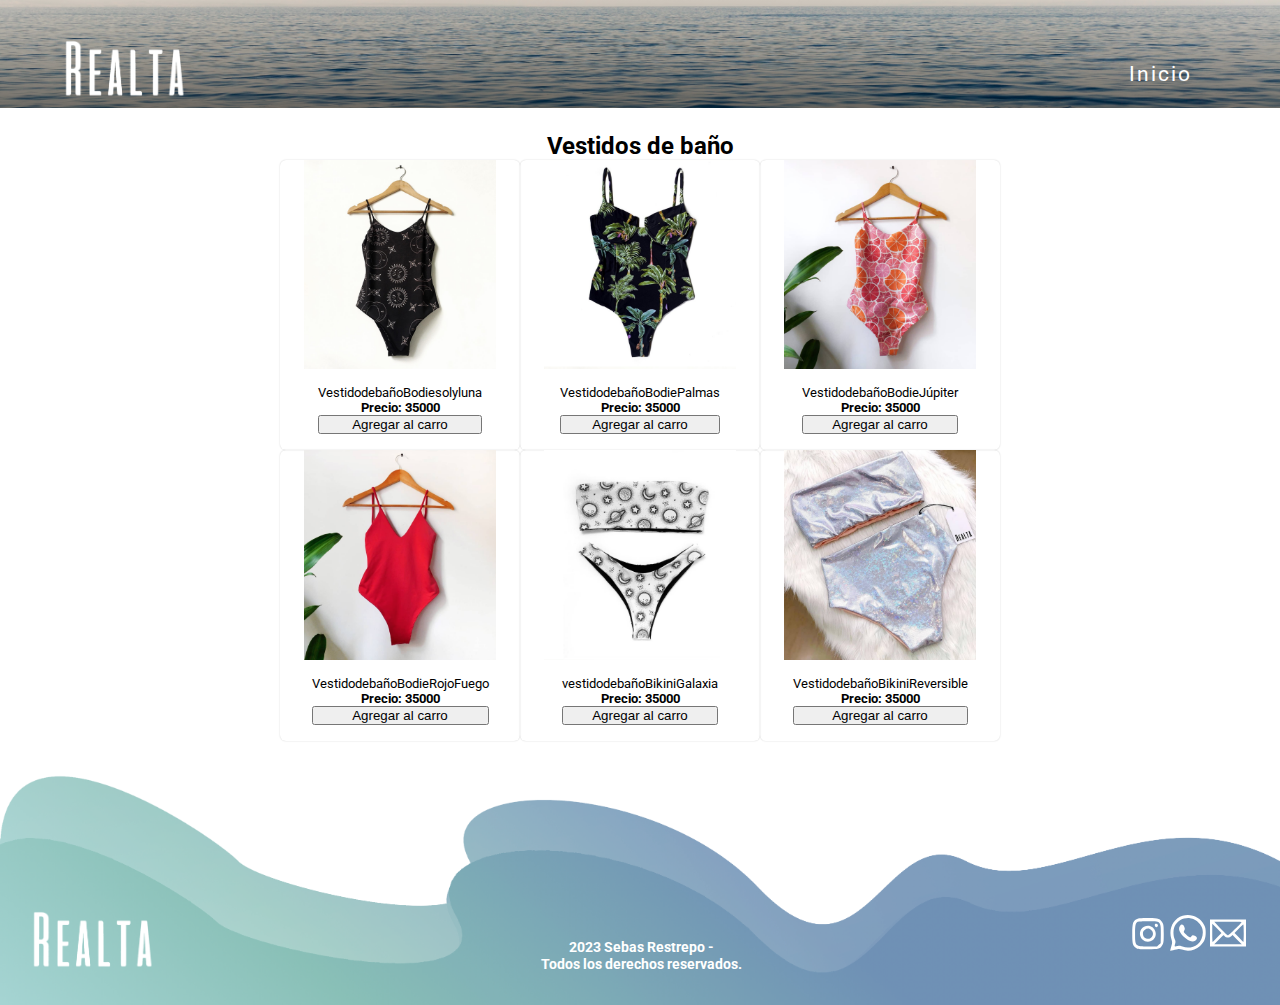
==== index.html @ ef317fd6 "Tercera entregra de javascript" ====
<!DOCTYPE html>
<html lang="en">
<head>
    <meta charset="UTF-8">
    <meta http-equiv="X-UA-Compatible" content="IE=edge">
    <meta name="viewport" content="width=device-width, initial-scale=1.0">
    <link href="/favicon.ico" type="image/x-icon" rel="icon">
    <!-- Link de Bootstrap -->
    <link href="https://cdn.jsdelivr.net/npm/bootstrap@5.3.0-alpha1/dist/css/bootstrap.min.css" rel="stylesheet" integrity="sha384-GLhlTQ8iRABdZLl6O3oVMWSktQOp6b7In1Zl3/Jr59b6EGGoI1aFkw7cmDA6j6gD" crossorigin="anonymous">
    <!--Link del CSS-->
    <link rel="stylesheet" href="../css/styles.css">
    <!--Link de iconos-->
    <link rel="stylesheet" href="https://cdnjs.cloudflare.com/ajax/libs/font-awesome/6.4.0/css/all.min.css" integrity="sha512-iecdLmaskl7CVkqkXNQ/ZH/XLlvWZOJyj7Yy7tcenmpD1ypASozpmT/E0iPtmFIB46ZmdtAc9eNBvH0H/ZpiBw==" crossorigin="anonymous" referrerpolicy="no-referrer" />
    <!--Link de Tipografía-->
    <link rel="preconnect" href="https://fonts.googleapis.com">
    <link rel="preconnect" href="https://fonts.gstatic.com" crossorigin>
    <link href="https://fonts.googleapis.com/css2?family=Roboto:wght@300;700&display=swap" rel="stylesheet">
    <!-- Link de otra tipografia -->
    <link rel="preconnect" href="https://fonts.googleapis.com"><link rel="preconnect" href="https://fonts.gstatic.com" crossorigin><link href="https://fonts.googleapis.com/css2?family=Sevillana&family=Staatliches&display=swap" rel="stylesheet">
    <title>Vestidos</title>
</head>
<!--Se agregan clases para agregar los estilos por clases desde CSS-->
<body>
    <!-- Seccion 1 Encabezado del proyecto-->
    <!--Menú de navegación-->
    <header class="encabezado">

        <nav class="nav contenedor" id="nav">
            <h2 class="nav__logo"><a href="index.html"><img src="img/LogoRealta copia2.png" alt="LogoRealta" class="logo"></a></h2>
            <ul class="nav__links">
                <li class="nav__item">
                    <a href="index.html" class="nav__link">Inicio</a>
                <li class="nav__item">
                    <a href="pages/cart.html" class="nav__link"><i class="fa-solid fa-bag-shopping"></i><span class="notifi">1</span></a>
                </li>
            </ul>
            <a href="#nav" class="nav__hamburguer">
                <img src="img/menu.svg" class="nav__icon">
            </a>
            <a href="#" class="nav__close">
                <img src="img/close.svg" class="nav__icon">
            </a>
        </nav>
              
    </header>

    <main>
        <section>
            <h2>Vestidos de baño</h2>
            <div id="cproductos" class="cproductos">
                
            </div>
        </section>
    </main>

    <footer class="piePagina">
        <div class="piePagina__logo">
            <figure>
                <a href="index.html"><!--Para facilidad del usuario se agrega link de la página principal al logo-->
                    <img src="img/LogoRealta copia2.png" alt="LogoRealta" class="logo">
                </a> 
            </figure>
        </div>
        <div class="piePagina__text">
            <p>2023 Sebas Restrepo -<span>Todos los derechos reservados.</span></p>
        </div>
        <div class="piePagina__redes">
            <a href="https://www.instagram.com/realta_/" target="_blank"> <img src="img/instagramlogo.svg" class="iconInsta"></a>
            <a href="https://api.whatsapp.com/send?phone=573117373300&text=Hola%20Realta!%20%0AQuisiera%20informaci%C3%B3n%20sobre%20tus%20productos.%20%F0%9F%8C%9C" target="_blank"> <img src="img/whatsapplogo.svg" class="iconWhats"></a>
            <a href="mailto:realta@gmail.com?subject=Contacto&body=Quiero conocer las ofertas de realta"></ahref> <img src="img/emaillogo.svg" class="iconMail"></a>
        </div>
    </footer>
<script src="scripts/main1.js"></script>
<script src="https://cdn.jsdelivr.net/npm/bootstrap@5.3.0-alpha1/dist/js/bootstrap.bundle.min.js" integrity="sha384-w76AqPfDkMBDXo30jS1Sgez6pr3x5MlQ1ZAGC+nuZB+EYdgRZgiwxhTBTkF7CXvN" crossorigin="anonymous"></script>
<!--Script JavaScript-->

</body>
</html>
---- css/styles.css ----
/* Establecemos que todos los elementos del documento tengan un margen, padding y un box-sizing igual a cero */
/*Mobile First*/
*{
    margin: 0;
    padding: 0;
    box-sizing: border-box;
}
/* Establecemos la fuente de texto para todo el documento */
body{
    font-family: 'Roboto', sans-serif;
}
/* Establecemos un contenedor para centrar los elementos y evitar que se sobresalgan del límite de la página */
.contenedor{
    margin: 0 auto;/* Centramos el contenedor */
    width: 90%;/* Establecemos un ancho del 90% */
    max-width: 1200px;/* Establecemos un ancho máximo */
    overflow: hidden;/* Ocultamos cualquier contenido que sobresalga */ 
    z-index: 10;    
}
/* Establecemos un estilo para el encabezado */
.encabezado{
    background-image: 
    linear-gradient(rgba(0, 0, 0, 0.1), rgba(0, 0, 0, 0.5)),
    url('../img/Background1.jpg');/* Establecemos una imagen de fondo, además utilizamos dos colores: uno con una transparencia del 10% (rgba(0, 0, 0, 0.1)) y otro con una transparencia del 20% (rgba(0, 0, 0, 0.2)) */
    background-size: cover;/* Ajustamos la imagen al tamaño del contenedor */
    background-position: center;
    background-size: cover;
    width: 100%;
    min-height: 15vh;/* Establecemos una altura mínima */
    height: 15vh;/* Establecemos una altura igual a la pantalla  */
    color: #fff;/* Establecemos el color de texto */ 
    position: sticky;
    top: 0;
    
}
/* Establecemos estilos para el menú de navegación */
.nav{
    /* Establecemos variables para controlar el estado del menú */
    --state-close: scale(0);/*se escalará en un 0%, es decir, desaparecerá*/
    --state-hamburguer:scale(1);/*se escalará en un 100%, es decir, aparecerá*/
    --state-menu: translate(-100%);/*se moverá hacia la izquierda en un 100% de su tamaño, es decir, desaparecerá de la pantalla*/
    padding: 40px 0;/* Establecemos un padding superior e inferior */
    display: grid;/* Utilizamos una grilla para organizar los elementos */
    justify-content: space-between;/* Justificamos los elementos en el espacio entre el logo y el botón de menú */
    align-items: center;/* Alineamos los elementos en el centro */
    grid-template-columns: repeat(2, max-content);/* una cuadrícula de 2 columnas cuyo tamaño se ajusta al contenido más grande dentro de cada columna */
    z-index: 10;/* Establecemos el orden de los elementos */

}
/* Establecemos un estilo para cuando el menú esté activo */
.nav:target{
    --state-menu: translate(0);/*  Mostramos el menú */
    --state-close: scale(1);/* Mostramos el botón de cerrar */
    --state-hamburguer:scale(0);/* Ocultamos el botón de menú */ 
}
/* Establecemos estilos para el logo */
.nav__logo{
    font-size: 2.5rem;/* Establecemos el tamaño del texto es una guía cuando la imagen del logo no esta */
    z-index: 10;/* Establecemos el orden de los elementos */
}
/* Establecemos estilos para la imagen del logo */
.logo{
    height: 2.4rem;/* Establecemos una altura para la imagen */
}

.nav__hamburguer, 
.nav__close{
    cursor: pointer;/* Establecemos el cursor como pointer para indicar que son clickeables */
    grid-column: -2/-1;/* Posicionamos los 2 botones en la última columna */
    grid-row: 1/2;/* Posicionamos los 2 botones en la primera fila */
    transition: .4s transform;/* Establecemos una transición para cuando se active el menú */

}

.nav__hamburguer{
    transform: var(--state-hamburguer);/*Permite que cambie su apariencia dinámicamente en función del valor asignado a la variable*/
}

.nav__close{
    transform: var(--state-close);
}

.nav__icon{
    width: 40px;
}

.nav__links{
    background-color: #000;/* Establecemos un color de fondo */
    position: absolute;/* Posicionamos los enlaces en una posición absoluta */
    top: 0;/* Posicionamos los enlaces en la parte superior */
    bottom: 0;/* Posicionamos los enlaces en la parte inferior */
    left: 0;/* Posicionamos los enlaces en la parte izquierda */
    right: 0;/* Posicionamos los enlaces en la parte derecha */
    padding: 0;/* Establecemos un padding igual a cero */

    display: grid;/* Utilizamos una grilla para organizar los enlaces */
    align-content: center;/* Alineamos los enlaces al centro */
    gap: 2em;/* Establecemos un espacio entre los enlaces */
    padding-left: 5%;/* Establecemos un padding izquierdo */

    transform: var(--state-menu); /* Utilizamos la variable para controlar la posición del menú */
    transition: .3s transform;/* Establecemos una transición para cuando se active el menú */
    position:sticky;
    top: 0%;
    z-index: 10;
}
/* Establecemos estilos para los enlaces del menú secundario */
.secmenu{
    list-style: none;/* Quitamos los viñetas de la lista secundaria*/
}
.secmenu__li--a{
    color: #fff;/* Establecemos el color de texto */
    text-decoration: none;/* Quitamos la decoración de los enlaces */
    font-size: 1rem;/* Establecemos el tamaño del texto */
    letter-spacing: 2px;/* Establecemos el espaciado entre letras */
    margin-left: 10px;
    padding: 10px;
}
/* Establecemos estilos para los elementos de la lista del menú principal */
.nav__item{
    list-style: none;/* Quitamos los viñetas de la lista */
}
.nav__item--sec{
    list-style: none;/* Quitamos los viñetas de la lista */
}
/* Establecemos estilos para los enlaces del menú principal */
.nav__link{
    color: #fff; /* Establecemos el color de texto */
    text-decoration: none;/* Quitamos la decoración de los enlaces */
    font-size: 1.2rem;/* Establecemos el tamaño del texto */
    letter-spacing: 2px;/* Establecemos el espaciado entre letras */
}

 
/* Estilos del Main */
main{
    display: flex;
    flex-direction: column;
    align-items: center;
    text-align: center;
    padding: 1.5rem;
}
.banner1{
    margin: 1rem;
    width: 80%;
    flex-direction: column;

}

.masVistos__h3{
    background-color: transparent;
    text-decoration: none;
    text-transform: uppercase;
    font-size: 1.3rem;
    border: 1px solid white;
    letter-spacing: 0.001rem;
    padding: 0;
    margin-bottom:1rem ;
    transition: 0.5s;
    display: flex;
    align-items: center;
    justify-content: center;
    font-family: 'Staatliches', cursive;

}
.productosBanner img{
    border-radius: 2px;
    box-shadow: 0rem 0.2rem 0.7rem rgba(0, 0, 0, 0.5);
}

main img{
    width: 80%; 
}

.c-img{
    filter: brightness(0.8);
}

.slider{
    display: flex;
    max-width: 40rem;
    width: 100%;
    border-radius: 2px;
    box-shadow: 0rem 0.5rem 0.7rem rgba(0, 0, 0, 0.5);

}
.slider img{
    width: 100%;
    scroll-snap-align: center;
    
} 

.piePagina{
    background-image: url(../img/FooterBackground1.png);
    background-repeat: no-repeat;
    background-size: cover;
    display: flex;
    justify-content: space-between;
    align-items: flex-end;
    text-align: center;
    height: 15rem;
    padding: 2rem;
}
.piePagina__text{
    font-family: 'Roboto', sans-serif;
    font-weight: bold;
    font-size: 0.9rem;
    color: #fff;
    display: none;
}
.piePagina__text p span{
    display: flex;
    
}
.piePagina__redes{
        display: flex;
      
}
.piePagina__redes img{
    height: 2.5rem;
    margin-bottom: 1rem;
    filter: invert(100%);
    padding: 5%;  
}

/*Pagina de vestidos y Algo más*/
/*Mobile first*/

.cproductos{
    display:grid;
    grid-template-columns: 1fr 1fr 1fr;
    grid-template-rows:  auto;
    grid-template-areas: 
    "img img img"
    "p p p";
    

}
/* .productos{
    display:grid;
    grid-template-columns: 1fr 1fr 1fr;
    grid-template-rows:  auto;
    grid-template-areas: 
    "img img img"
    "p p p";
} */
.productos__producto{
    max-width: 15rem;
    display: flex;
    flex-flow: column;
    border-radius: 6px;
    box-shadow: 0 0 0.1rem rgba(0, 0, 0, 0.2);
    align-items: center;
}
.productos__informacion{
    border-top: 1px rgb(230, 230, 230);
    padding: 1rem;
    display: flex;
    flex-flow: column;
    text-align: center;
    font-size: 0.8rem; 
}
.precio{
    font-weight: bold;
}
.productos__producto img{
    grid-area:img;
}
.productos__informacion{
    grid-area:p;
    justify-content: space-between;
    border-top: 1px rgb(230, 230, 230);
    padding: 1rem;
    display: flex;
    flex-flow: column;
}


/* Establecemos una regla de media query para cuando la pantalla sea de 600px */
/*Tablet*/
@media screen and (min-width:600px) {
    .encabezado{
        background-image: 
        linear-gradient(rgba(0, 0, 0, 0.1), rgba(0, 0, 0, 0.5)),
        url('../img/Background1.jpg');/* Establecemos una imagen de fondo, además utilizamos dos colores: uno con una transparencia del 10% (rgba(0, 0, 0, 0.1)) y otro con una transparencia del 20% (rgba(0, 0, 0, 0.2)) */
        background-repeat: no-repeat;/* Ajustamos la imagen al tamaño del contenedor */
        background-position: center;
        background-size: cover;
        min-height: 12vh;/* Establecemos una altura mínima */
        height: 12vh;/* Establecemos una altura igual a la pantalla  */
        color: #fff;/* Establecemos el color de texto */ 
    }

    /* Ocultamos el botón de menú y mostramos el menú */
    .nav{
        --state-hamburguer:scale(0);
        --state-menu: translate(0);
    }
    /* Ocultamos el botón de cerrar cuando el menú esté activo */
    .nav:target{
        --state-close: scale(0);
    }
    /* Removemos la posición absoluta y el color de fondo de los enlaces del menú */
    .nav__links{
        padding: 0;
        background-color: unset;
        position: unset;
        gap: 1.5em;/* Establecemos un espacio entre los enlaces */
        grid-auto-flow: column;/* Establecemos que los enlaces se organizarán en columnas */
    
        transform: unset;/* Removemos la transformación */

        grid-column: -2/-1; /* Posicionamos los enlaces en la última columna */
        grid-row: 1/2;/* Posicionamos los enlaces en la primera fila */
    }
    /* Establecemos estilos para los enlaces del menú principal cuando la pantalla es mayor a 768px */
    .nav__link{
        font-size: 1rem;/* Establecemos el tamaño del texto */
        letter-spacing: none;/* Removemos el espaciado entre letras */
    }
    /* Establecemos un estilo al pasar el cursor sobre los elementos de la lista del menú principal */
    .nav__item:hover{
        transform: scale(1);/* Aumentamos el tamaño del elemento */
        box-shadow: 0px 0px 5px 0px rgba(0, 0, 0, 0.5);/* Establecemos una sombra */
        visibility: visible;/* Hacemos visible el elemento */
        opacity: 1;
    }
     /* Establecemos un estilo al pasar el cursor sobre los elementos de la lista del menú secundario */
    .nav__item--sec:hover .secmenu{
        transform: scale(1);/* Aumentamos el tamaño del elemento */
        box-shadow: 0px 0px 5px 0px rgba(0, 0, 0, 0.5);/* Establecemos una sombra */
        display: block;/* Mostramos el menú secundario */
    }
    .notifi{
        display: none;
    }

    /* Establecemos estilos para el menú secundario */
    
    .secmenu{
        width: 200px;/* Establecemos un ancho */
        display: flex;/* Utilizamos flexbox para organizar los elementos */
        flex-direction: column;/* Establecemos que los elementos se organizarán en columnas */
        align-items: center; /* Alineamos los elementos al centro*/
        color: #fff;
        position: absolute;/* Posicionamos el menú secundario en una posición absoluta */
        top: 75px;
        display: none;
        box-shadow: 0px 0px 5px 0px rgba(0, 0, 0, 0.5);
        z-index: 10;
        list-style: none;
        background-color:white;
    }
    .nav__item--sec a:hover{
        transform: scale(1);/* Aumentamos el tamaño del elemento */
        box-shadow: 0px 0px 5px 0px rgba(0, 0, 0, 0.5);/* Establecemos una sombra */
        display: block;/* Mostramos el menú secundario */
    }
    .secmenu__li--a{
        display: block;
        color: black;
        padding: 1px;
        margin-left: 0;
        text-decoration: none;/* Quitamos la decoración de los enlaces */
    }
    .secmenu__li{
        text-decoration: none;
    }
    .secmenu__li--a:hover{
        transform: scale(1);/*cambia su tamaño (escalando) cuando el cursor del mouse está sobre él*/
    }
    .piePagina{
        background-image: url(../img/FooterBackground1.png);
        background-repeat: no-repeat;
        background-size: fixed;
        background-position: 90% 10%;
        display: flex;
        justify-content: space-between;
        align-items: flex-end;
        text-align: center;
        height: 15rem;
        padding: 2rem;
    }

    .piePagina__text{
        display: block;
        font-family: 'Roboto', sans-serif;
        font-weight: bold;
        font-size: 0.9rem;
        color: #fff;
    }
}
    /*Pagina de vestidos y Algo más*/
    .productos{
/*         display: flex;
        gap: 1rem;
        margin-top: 2rem;
        
    } */
    .productos__producto{
        max-width: 280px;
        display: flex;
        flex-flow: column;
        border-radius: 6px;
        box-shadow: 0 0 0.1rem rgba(0, 0, 0, 0.2);
        cursor: pointer;
        transition-property: box-shadow;
        transition-duration: 0.3s;
    }
    .productos__producto select{
        display: block;
        height: 30px;
        padding: 6px;
        font-size: 15px;
        margin: 5px;
    }
    .productos__producto input{
        width: 40px;
        height: 30px;
        padding: 6px;
        font-size: 15px;
        margin: 10px;
    }
    .productos__producto button{
        margin-bottom: 10px;
    }

    .productos__producto:hover{
        box-shadow: 0 0 1.5rem rgba(0, 0, 0, 0.2);
    }
    .productos__producto > img{
        width: 100%;
        object-fit: cover;
    }
    .productos__informacion{
        border-top: 1px rgb(230, 230, 230);
        padding: 1rem;
        display: flex;
        flex-flow: column;
    }
    .precio{
        font-size: 1rem;
        font-weight: bold;
    }
    /*Pagina de personalizados*/
    .contenedorSeccion__Personalizadosblog--p1{

        font-size:1.5rem;
    }
    .contenedorSeccion__Personalizadosblog--p2{

        font-size:1.5rem;
    }
    .img1Perso{
        grid-area: img1;
        width: 100%;
    }
    .img2Perso{
        grid-area: img2;
        width: 100%;
    }
    .SeccionFr img{
        width: 40%;
    }
 
}




/* Establecemos una regla de media query para cuando la pantalla sea de 1024px */
/* Estilos de pantalla de escritorio */
@media screen and (min-width:1024px){
    .logo{
        height: 3.6rem;/* Establecemos una altura para la imagen */
    }

    .productosBanner img{
        border-radius: 2px;
        box-shadow: 0rem 0.2rem 0.7rem rgba(0, 0, 0, 0.5);
        width: 80%; 
    }
    .masVistos{
    display: flex;
    }
    .masVistos__h3{
        font-size: 2.6rem;
    }
    .nav__link{
        color: #fff; /* Establecemos el color de texto */
        text-decoration: none;/* Quitamos la decoración de los enlaces */
        font-size: 1.3rem;/* Establecemos el tamaño del texto */
        letter-spacing: 2px;/* Establecemos el espaciado entre letras */
    }

    .piePagina{
        background-image: url(../img/FooterBackground1.png);
        background-repeat: no-repeat;
        background-size: fixed;
        background-position: 95% 5%;
        display: flex;
        justify-content: space-between;
        align-items: flex-end;
        text-align: center;
        height: 15rem;
        padding: 2rem;
    }

    .SeccionFr {
        grid-column: 1/13;
        width: min(60rem, 100% );
        margin: 0 auto;
        margin-bottom: 3rem;
    }
    
    .SeccionFr fieldset {
        border: none;
    }
    .SeccionFr legend {
        text-align: center;
        font-size: 2rem;
        font-weight: 600;
    }
}
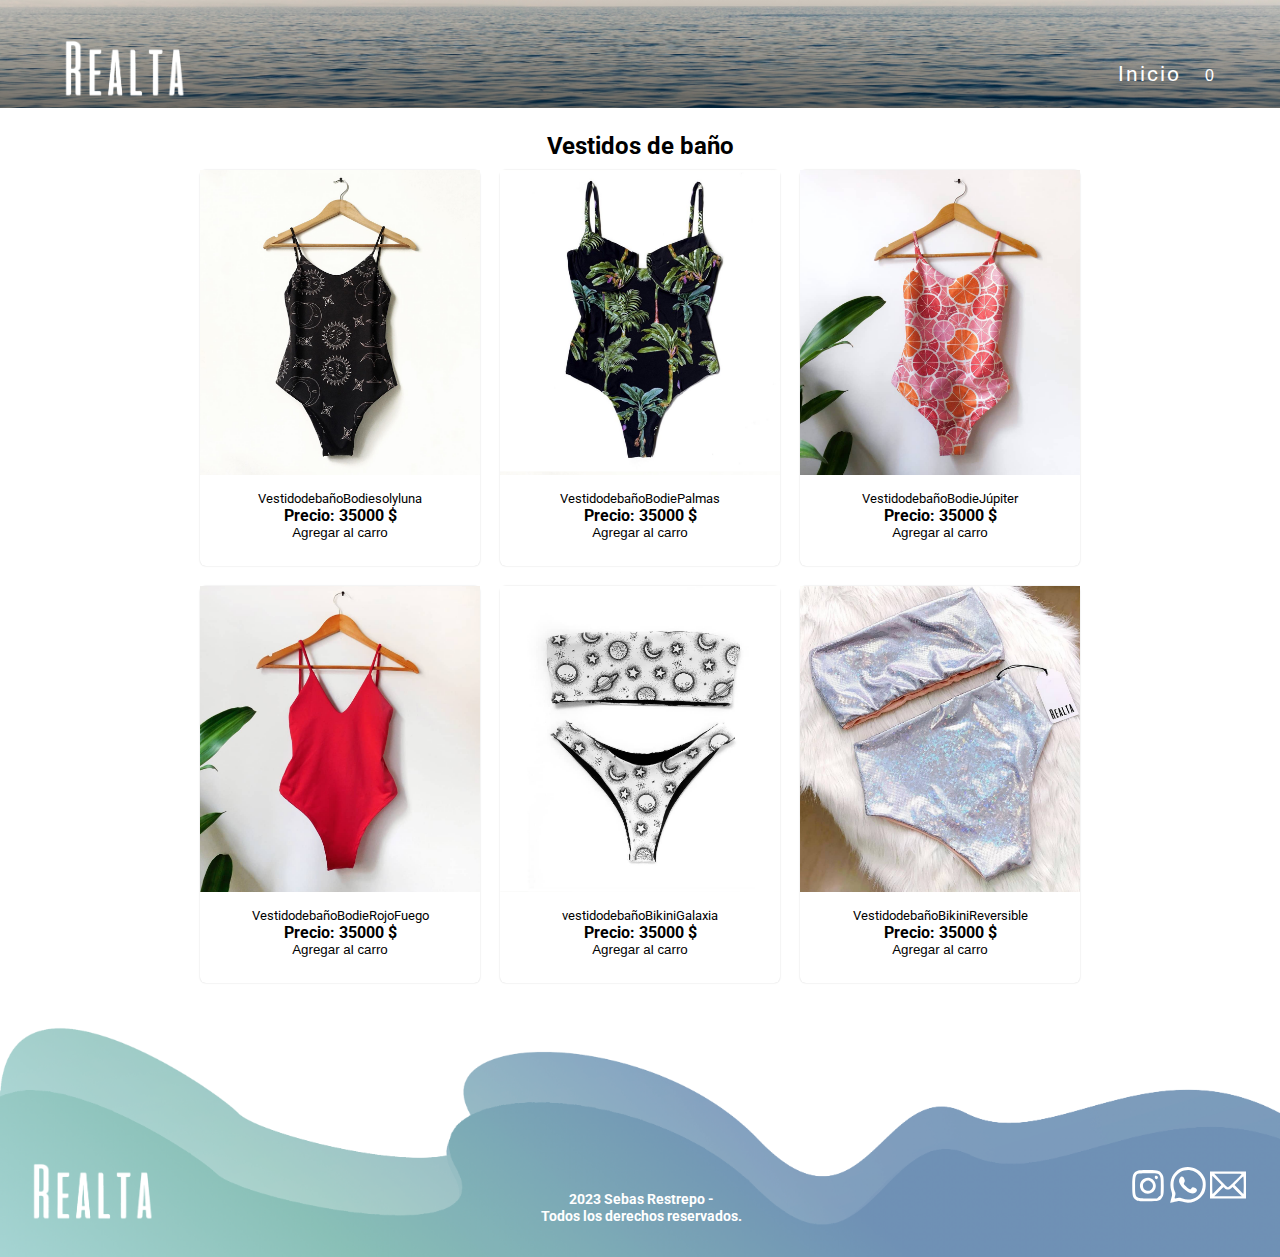
==== commit fb8ef91d: "Se corrigieron los errores" ====
--- a/index.html
+++ b/index.html
@@ -27,11 +27,13 @@
 
         <nav class="nav contenedor" id="nav">
             <h2 class="nav__logo"><a href="index.html"><img src="img/LogoRealta copia2.png" alt="LogoRealta" class="logo"></a></h2>
+            
             <ul class="nav__links">
+                
                 <li class="nav__item">
                     <a href="index.html" class="nav__link">Inicio</a>
                 <li class="nav__item">
-                    <a href="pages/cart.html" class="nav__link"><i class="fa-solid fa-bag-shopping"></i><span class="notifi">1</span></a>
+                    <button type="button" class="nav__link"><span class="notifi" id="contadorCarrito"></span><i class="fa-solid fa-bag-shopping" id="cart-icon"></i></button>
                 </li>
             </ul>
             <a href="#nav" class="nav__hamburguer">
@@ -40,6 +42,21 @@
             <a href="#" class="nav__close">
                 <img src="img/close.svg" class="nav__icon">
             </a>
+            <!-- Carrito -->
+            <div class="cart">
+                <h2 class="carrito-titulo">Tu carrito de compras</h2>
+                <!-- Contenido del carrito -->
+                <div class="carrito">
+
+                </div>
+                <!-- Total -->
+                <div class="total">
+                    <span class="tituloTotal">Total</span>
+                    <span class="tituloPrecio" id="precioTotal"></span>
+                </div>
+                <a href="pages/cart.html" class="linkCarro"><button onclick="" class="botonTotal btn btn-outline-secondary">Compra ahora</button></a>
+                <!-- Cerrar carro -->
+                <i class="fa-solid fa-xmark" id="close-cart"></i>
         </nav>
               
     </header>
@@ -70,9 +87,10 @@
             <a href="mailto:realta@gmail.com?subject=Contacto&body=Quiero conocer las ofertas de realta"></ahref> <img src="img/emaillogo.svg" class="iconMail"></a>
         </div>
     </footer>
+
+<!--Script JavaScript-->
 <script src="scripts/main1.js"></script>
 <script src="https://cdn.jsdelivr.net/npm/bootstrap@5.3.0-alpha1/dist/js/bootstrap.bundle.min.js" integrity="sha384-w76AqPfDkMBDXo30jS1Sgez6pr3x5MlQ1ZAGC+nuZB+EYdgRZgiwxhTBTkF7CXvN" crossorigin="anonymous"></script>
-<!--Script JavaScript-->
+</body>
 
-</body>
 </html>--- a/css/styles.css
+++ b/css/styles.css
@@ -17,6 +17,8 @@
     overflow: hidden;/* Ocultamos cualquier contenido que sobresalga */ 
     z-index: 10;    
 }
+
+
 /* Establecemos un estilo para el encabezado */
 .encabezado{
     background-image: 
@@ -131,6 +133,112 @@
     letter-spacing: 2px;/* Establecemos el espaciado entre letras */
 }
 
+/* Carro */
+.cart{
+    position: fixed;   
+    overflow: hidden;
+    top: 0;
+    right: -100%;
+    width: 360px;
+    min-height: 100vh;
+    padding: 20px;
+    background-color: whitesmoke;
+    box-shadow: -2px 0 4px hsl(0 4% 15% / 10%);
+    z-index: 11;
+    transition: .3s;
+}
+.cart.active {
+    right: 0;
+}
+button {
+    background: transparent;
+    border: 0;
+    padding: 0;
+}
+.carrito-titulo{
+    text-align: center;
+    font-size: 1.9rem;
+    font-weight: 600;
+    margin-top: 2rem;
+    color: #000;
+}
+
+.caja-carrito{
+    display: grid;  
+    grid-template-columns: 32% 50% 18%;
+    align-items: center;
+    gap: 1rem;
+    margin-top: 1rem;
+}
+
+.cart-img{
+    width: 90%;
+    object-fit: contain;
+    padding: 10px;
+}
+.detalleCaja{
+    display: grid;
+    row-gap: 0.5rem;
+}
+.carroTituloProducto{
+    font-size: 1.1rem;
+    color: #000;
+    text-transform: uppercase;
+    font-weight: bold;
+}
+.carroPrecio{
+    font-weight: 400;
+    color: #000;
+    font-size: 1.1rem;
+}
+.cantidadCarrito{
+    border: 1px rgb(10, 66, 63);
+    outline-color: rgb(10, 66, 63);
+    width: 2.4rem;
+    text-align: center;
+    font-size: 1.1rem;
+    color: #000;
+    display: flex row;
+}
+.cart-remove{
+    font-size: 24px;
+    color: #000;
+    cursor: pointer;
+}
+.total{
+    display: flex;
+    justify-content: flex-end;
+    margin-top: 1.5rem;
+    border-top: 1px solid rgb(10, 66, 63);
+}
+.tituloTotal{
+    font-size: 1rem;
+    font-weight: 600;
+    color: #000;
+    margin-right: 5px;
+}
+.tituloPrecio{
+    font-size: 1rem;
+    color: #000;
+    
+}
+.botonTotal{
+    display: flex;
+    margin: 1.5rem auto 0 auto;
+    padding: 12px 20px;
+    
+}
+#close-cart{
+    position: absolute;
+    top: 1rem;
+    right: 0.8rem;
+    font-size: 2rem;
+    color: rgb(66, 89, 89);
+    cursor: pointer;
+}
+.linkCarro{
+    text-decoration: none;
+}
  
 /* Estilos del Main */
 main{
@@ -332,7 +440,8 @@
         display: block;/* Mostramos el menú secundario */
     }
     .notifi{
-        display: none;
+        font-size: 1rem;
+        display: flexbox;
     }
 
     /* Establecemos estilos para el menú secundario */
@@ -392,11 +501,11 @@
 }
     /*Pagina de vestidos y Algo más*/
     .productos{
-/*         display: flex;
-        gap: 1rem;
-        margin-top: 2rem;
-        
-    } */
+         
+        gap: 2rem;
+        margin-top: 5rem;
+       
+    } 
     .productos__producto{
         max-width: 280px;
         display: flex;
@@ -404,6 +513,7 @@
         border-radius: 6px;
         box-shadow: 0 0 0.1rem rgba(0, 0, 0, 0.2);
         cursor: pointer;
+        margin: 10px;
         transition-property: box-shadow;
         transition-duration: 0.3s;
     }
@@ -463,7 +573,7 @@
         width: 40%;
     }
  
-}
+
 
 
 
